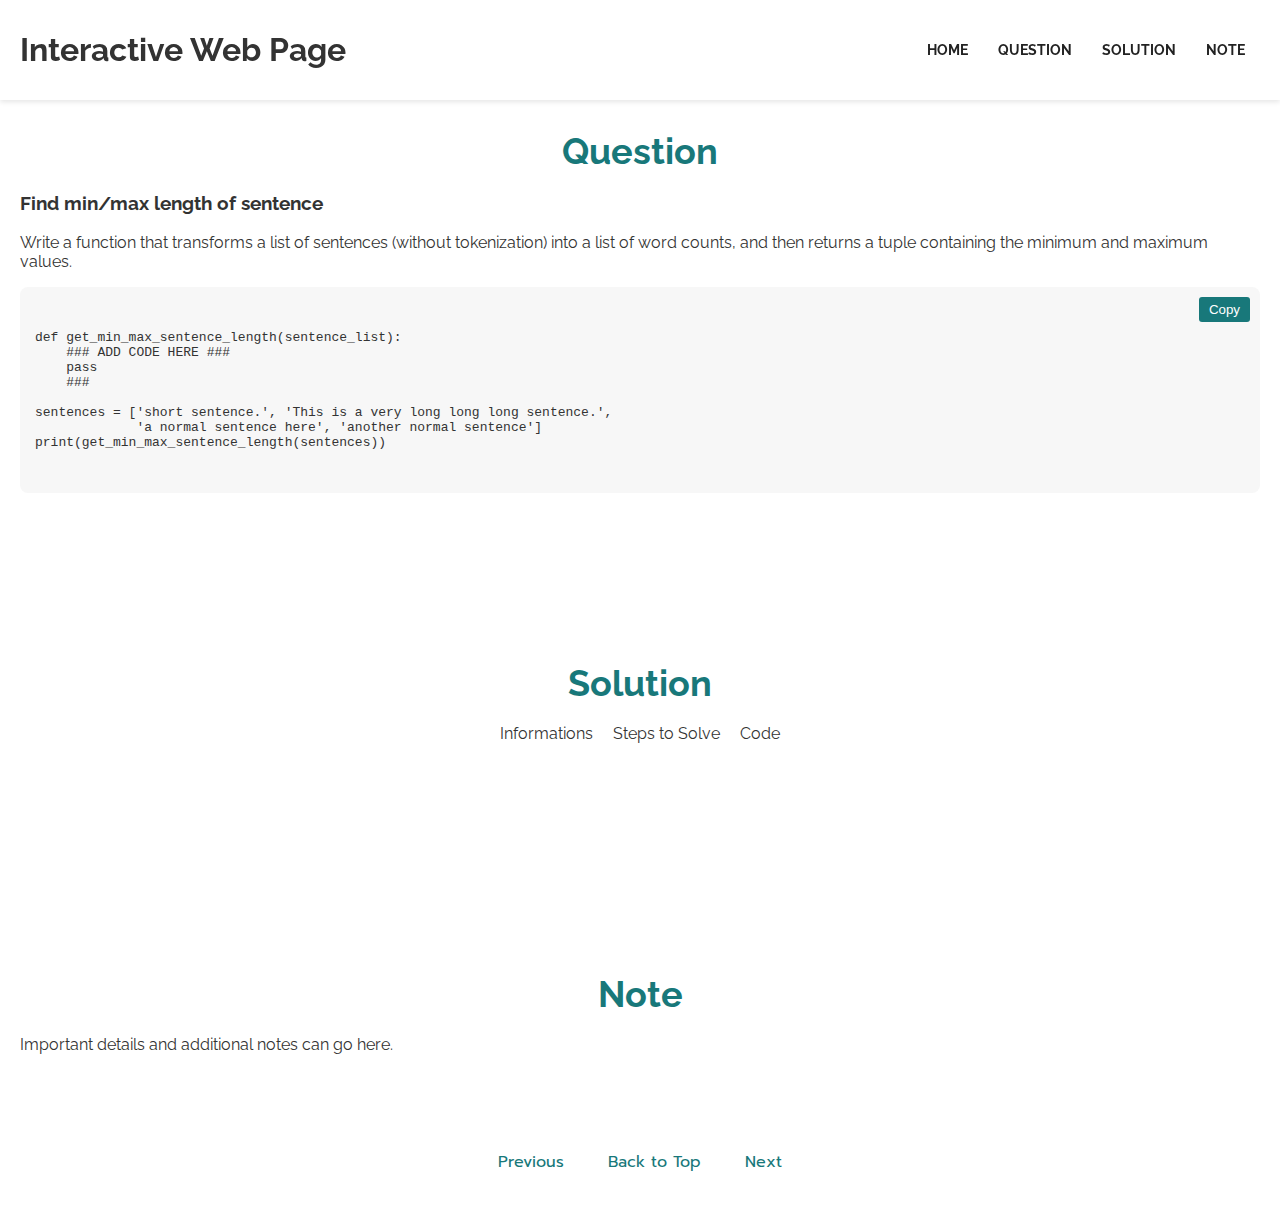
==== Lab_nested_data_1/index.html @ ce094c6b "Add files via upload" ====
<!DOCTYPE html>
<html lang="en">
<head>
    <meta charset="UTF-8">
    <meta name="viewport" content="width=device-width, initial-scale=1.0">
    <title>Interactive Web Page</title>
    <link href="https://fonts.googleapis.com/css?family=Raleway:800,700,400&display=swap" rel="stylesheet">
    <link href="https://fonts.googleapis.com/css?family=Prompt&display=swap" rel="stylesheet">
    <link rel="stylesheet" href="styles.css">
</head>
<body>
    <!-- Header Section -->
    <header id="header_wrapper">
        <div class="header_box">
            <h1>Interactive Web Page</h1>
            <nav class="navStyle">
                <ul>
                    <li><a href="#home">Home</a></li>
                    <li><a href="#question">Question</a></li>
                    <li><a href="#solution">Solution</a></li>
                    <li><a href="#note">Note</a></li>
                </ul>
            </nav>
        </div>
    </header>

    <!-- Question Section -->
    <section id="question" class="section">
        <h2>Question</h2>
        <h3>Find min/max length of sentence</h3>
        <p>Write a function that transforms a list of sentences (without tokenization) into a list of word counts, and then returns a tuple containing the minimum and maximum values.</p>
        <div class="code-box">
            <button class="copy-code" onclick="copyCode(this)">Copy</button>
            <pre><code>
def get_min_max_sentence_length(sentence_list):
    ### ADD CODE HERE ###
    pass
    ###

sentences = ['short sentence.', 'This is a very long long long sentence.',
             'a normal sentence here', 'another normal sentence']
print(get_min_max_sentence_length(sentences))
            </code></pre>
        </div>
    </section>

    <!-- Solution Section -->
    <section id="solution" class="section">
        <h2>Solution</h2>
        <div id="filters">
            <ul>
                <li><a href="#" onclick="filterPortfolio('info'); return false;">Informations</a></li>
                <li><a href="#" onclick="filterPortfolio('steps'); return false;">Steps to Solve</a></li>
                <li><a href="#" onclick="filterPortfolio('code'); return false;">Code</a></li>
            </ul>
        </div>
        <div id="portfolio_wrapper">
            <div class="portfolio-item info">
                <h3>Informations</h3>
                <p>This section provides detailed information about solving the problem.</p>
            </div>
            <div class="portfolio-item steps">
                <h3>Steps to Solve</h3>
                <p>1. Analyze the input.</p>
                <p>2. Transform the input into word counts.</p>
                <p>3. Calculate the min and max values.</p>
            </div>
            <div class="portfolio-item code">
                <h3>Code</h3>
                <div class="code-box">
                    <button class="copy-code" onclick="copyCode(this)">Copy</button>
                    <pre><code>
def create_tuples(dictionary):
    return sorted([(key, value) for key, value in dictionary.items()], key=lambda x: x[0])

example_dict = {
    'John': 'john123',
    'Alice': 'alice456',
    'Bob': 'bob789'
}

print(create_tuples(example_dict))
                    </code></pre>
                </div>
            </div>
        </div>
    </section>

    <!-- Note Section -->
    <section id="note" class="section">
        <h2>Note</h2>
        <p>Important details and additional notes can go here.</p>
    </section>

    <!-- Navigation Buttons -->
    <div class="navigation-buttons">
        <a href="#previous">Previous</a>
        <a href="#top">Back to Top</a>
        <a href="#next">Next</a>
    </div>

    <script src="script.js"></script>
</body>
</html>
---- Lab_nested_data_1/styles.css ----
/* General Reset */
body {
    font-family: 'Raleway', sans-serif;
    margin: 0;
    padding: 0;
    color: #333;
    scroll-behavior: smooth;
    background-color: #ffffff;
}
ul {
    list-style: none;
    padding: 0;
    margin: 0;
}
a {
    text-decoration: none;
    color: inherit;
}

/* Navbar */
#header_wrapper {
    background: #ffffff;
    position: fixed;
    width: 100%;
    top: 0;
    left: 0;
    z-index: 1000;
    box-shadow: 0 2px 5px rgba(0, 0, 0, 0.1);
}
.header_box {
    display: flex;
    justify-content: space-between;
    align-items: center;
    padding: 10px 20px;
}
.navStyle ul {
    display: flex;
}
.navStyle ul li {
    margin: 0 15px;
}
.navStyle ul li a {
    font-size: 14px;
    color: #222;
    text-transform: uppercase;
    font-weight: bold;
}
.navStyle ul li a:hover {
    color: #18787a;
}

/* Section Titles */
.section h2 {
    font-size: 36px;
    font-weight: bold;
    text-align: center;
    color: #18787a;
    margin-bottom: 20px;
}
.section {
    padding: 100px 20px 40px; /* Adjust for fixed navbar */
    background: #ffffff;
}

/* Navigation Buttons */
.navigation-buttons {
    text-align: center;
    margin: 40px 0;
}
.navigation-buttons a {
    color: #18787a;
    text-decoration: none;
    padding: 10px 20px;
    font-family: 'Prompt', sans-serif;
}
.navigation-buttons a:hover {
    text-decoration: underline;
}

/* Portfolio Section */
#filters {
    text-align: center;
    margin: 20px 0;
}
#filters ul {
    display: inline-flex;
}
#filters li {
    margin: 0 10px;
}
#portfolio_wrapper {
    padding: 20px;
}
.portfolio-item {
    display: none;
    width: 100%;
    margin: 20px 0;
    border: 1px solid #ccc;
    padding: 20px;
    border-radius: 5px;
    opacity: 0;
    transition: opacity 0.3s ease-in-out;
}
.portfolio-item.active {
    display: block;
    opacity: 1;
}

/* Code Box */
.code-box {
    background: #f7f7f7;
    padding: 15px;
    border-radius: 8px;
    font-family: "Courier New", monospace;
    overflow-x: auto;
    position: relative;
}
.copy-code {
    position: absolute;
    top: 10px;
    right: 10px;
    background-color: #18787a;
    color: #fff;
    padding: 5px 10px;
    border-radius: 3px;
    border: none;
    cursor: pointer;
}
.copy-code:hover {
    background-color: #145f60;
}
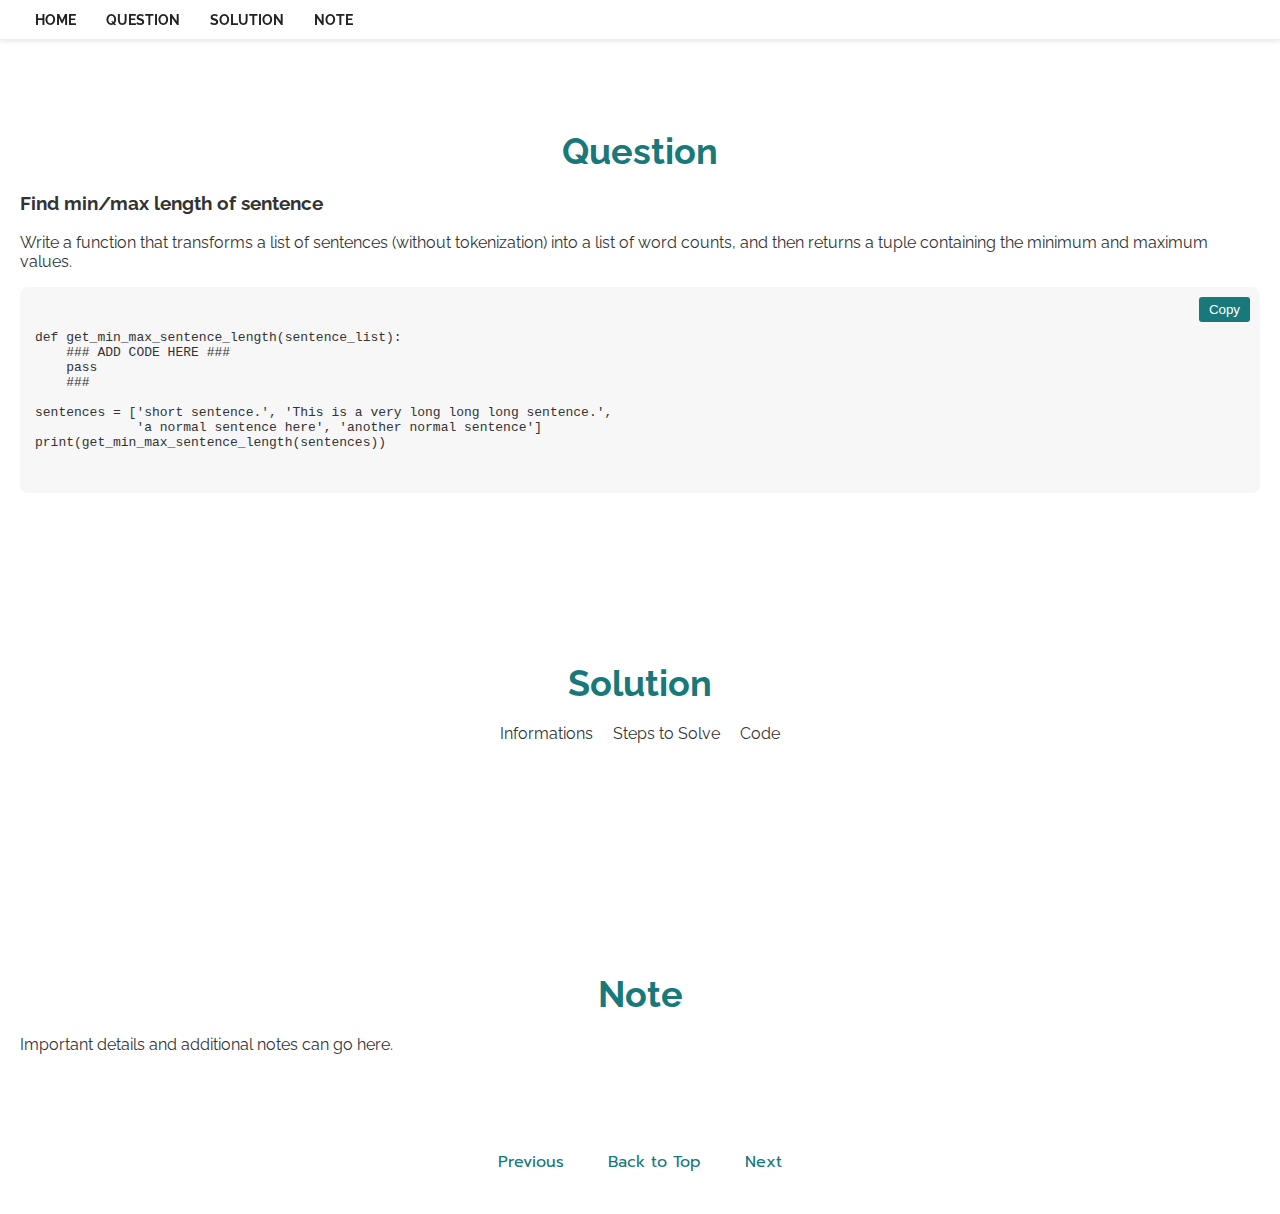
==== commit d4897a43: "Update index.html" ====
--- a/Lab_nested_data_1/index.html
+++ b/Lab_nested_data_1/index.html
@@ -4,7 +4,7 @@
 <head>
     <meta charset="UTF-8">
     <meta name="viewport" content="width=device-width, initial-scale=1.0">
-    <title>Interactive Web Page</title>
+    <title>Find min/max length of sentence</title>
     <link href="https://fonts.googleapis.com/css?family=Raleway:800,700,400&display=swap" rel="stylesheet">
     <link href="https://fonts.googleapis.com/css?family=Prompt&display=swap" rel="stylesheet">
     <link rel="stylesheet" href="styles.css">
@@ -13,10 +13,9 @@
     <!-- Header Section -->
     <header id="header_wrapper">
         <div class="header_box">
-            <h1>Interactive Web Page</h1>
             <nav class="navStyle">
                 <ul>
-                    <li><a href="#home">Home</a></li>
+                    <li><a href="https://pxnchxn.github.io/">Home</a></li>
                     <li><a href="#question">Question</a></li>
                     <li><a href="#solution">Solution</a></li>
                     <li><a href="#note">Note</a></li>
@@ -95,9 +94,9 @@
 
     <!-- Navigation Buttons -->
     <div class="navigation-buttons">
-        <a href="#previous">Previous</a>
+        <a >Previous</a>
         <a href="#top">Back to Top</a>
-        <a href="#next">Next</a>
+        <a href="https://pxnchxn.github.io/Lab_nested_data_2/">Next</a>
     </div>
 
     <script src="script.js"></script>
--- a/Lab_nested_data_1/styles.css
+++ b/Lab_nested_data_1/styles.css
@@ -3,7 +3,7 @@
 body {
     font-family: 'Raleway', sans-serif;
     margin: 0;
-    padding: 0;
+    padding: 20;
     color: #333;
     scroll-behavior: smooth;
     background-color: #ffffff;
